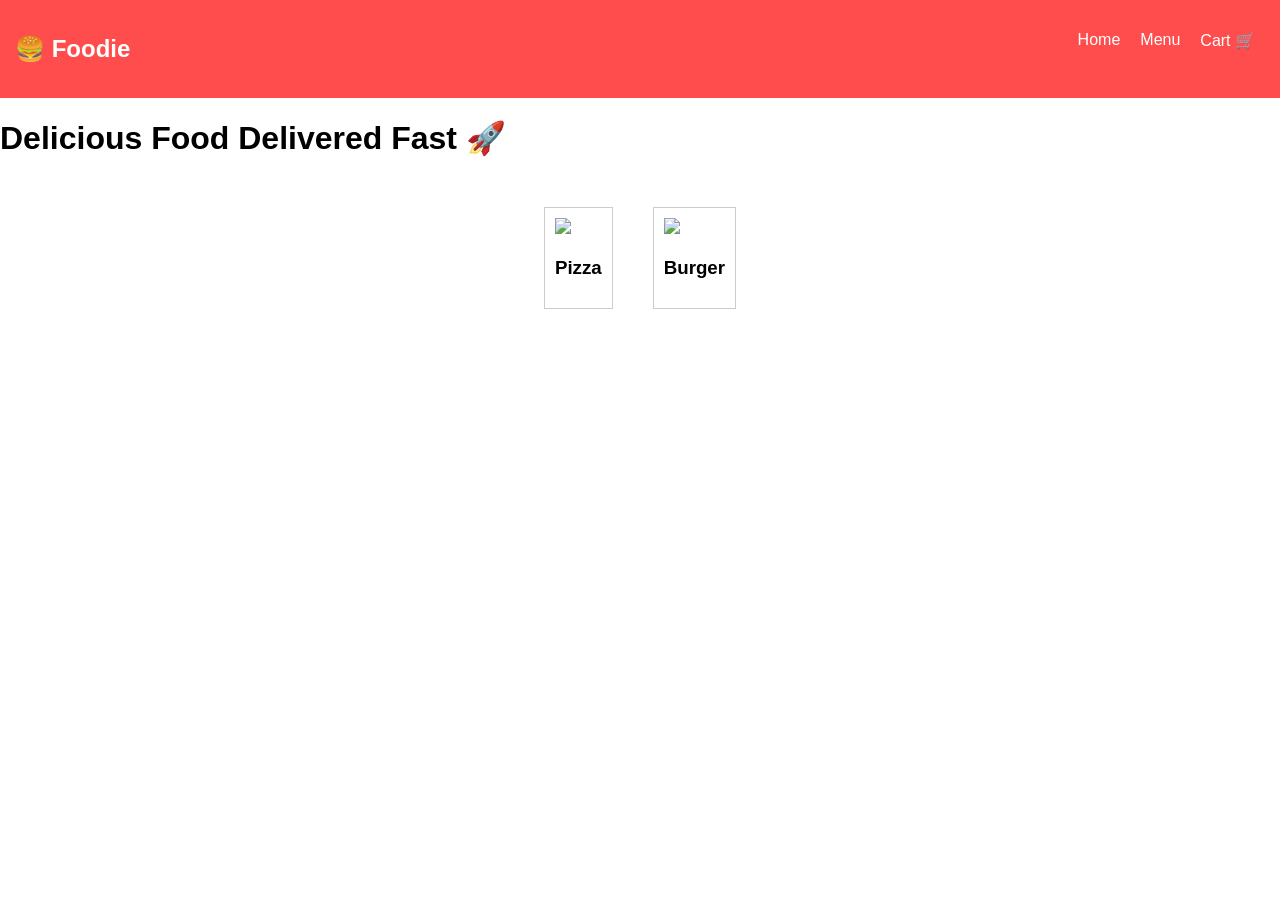
==== index.html @ 23dcef42 "Add files via upload" ====
<!DOCTYPE html>
<html>
<head>
    <title>Foodie</title>
    <link rel="stylesheet" href="style.css">
</head>
<body>

<nav>
    <h2>🍔 Foodie</h2>
    <ul>
        <li><a href="index.html">Home</a></li>
        <li><a href="menu.html">Menu</a></li>
        <li><a href="cart.html">Cart 🛒</a></li>
    </ul>
</nav>

<header>
    <h1>Delicious Food Delivered Fast 🚀</h1>
</header>

<section class="cards">
    <div class="card">
        <img src="https://source.unsplash.com/200x200/?pizza">
        <h3>Pizza</h3>
    </div>

    <div class="card">
        <img src="https://source.unsplash.com/200x200/?burger">
        <h3>Burger</h3>
    </div>
</section>

</body>
</html>
---- style.css ----
body {
    font-family: Arial;
    margin: 0;
}

nav {
    display: flex;
    justify-content: space-between;
    background: #ff4d4d;
    padding: 15px;
    color: white;
}

nav ul {
    display: flex;
    list-style: none;
}

nav ul li {
    margin: 0 10px;
}

nav a {
    color: white;
    text-decoration: none;
}

.cards {
    display: flex;
    justify-content: center;
    margin-top: 30px;
}

.card {
    margin: 20px;
    padding: 10px;
    border: 1px solid #ccc;
    transition: transform 0.3s;
}

.card:hover {
    transform: scale(1.1);
}
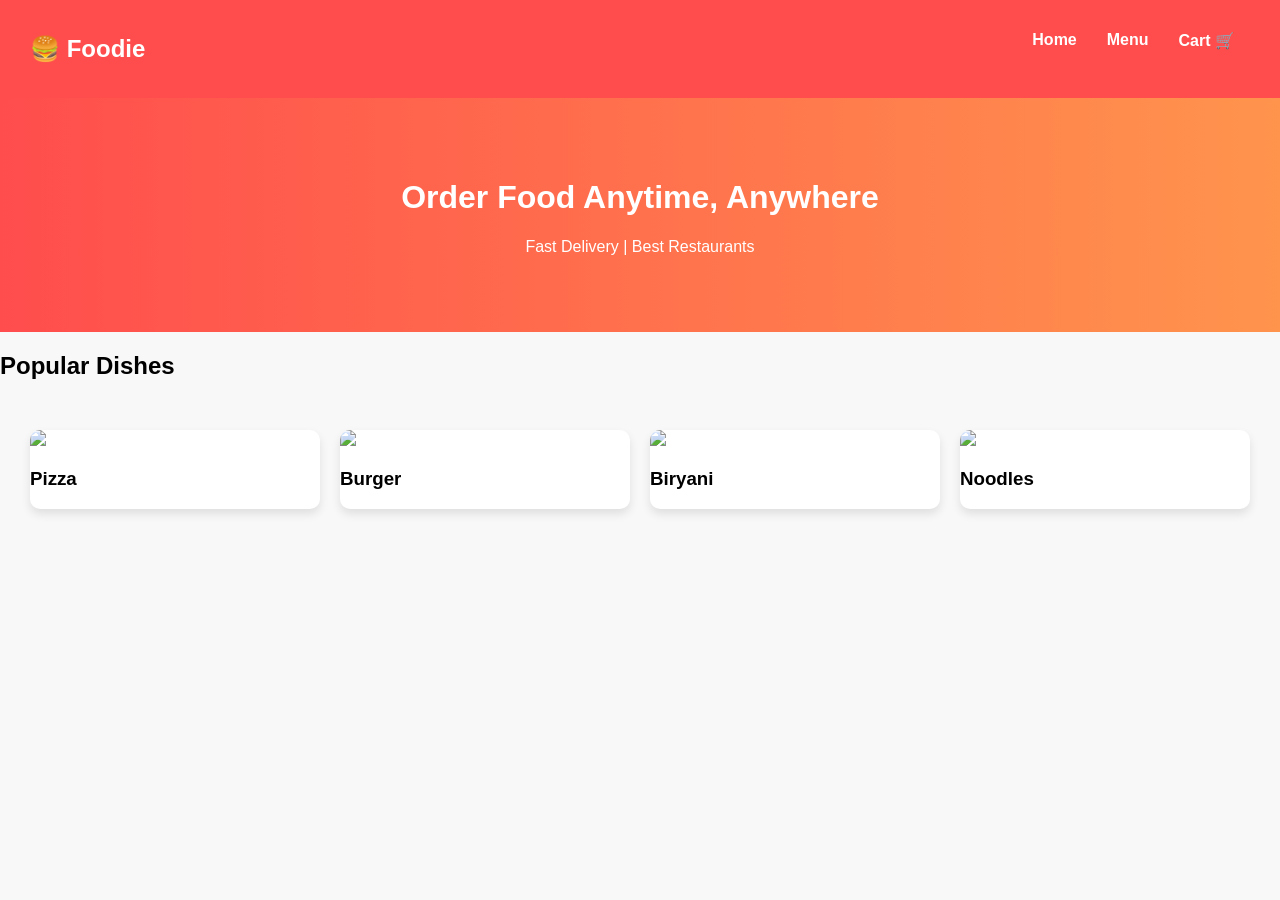
==== commit 08d33c6a: "Add files via upload" ====
--- a/index.html
+++ b/index.html
@@ -9,25 +9,42 @@
 <nav>
     <h2>🍔 Foodie</h2>
     <ul>
-        <li><a href="index.html">Home</a></li>
+        <li><a href="#">Home</a></li>
         <li><a href="menu.html">Menu</a></li>
         <li><a href="cart.html">Cart 🛒</a></li>
     </ul>
 </nav>
 
-<header>
-    <h1>Delicious Food Delivered Fast 🚀</h1>
+<header class="hero">
+    <h1>Order Food Anytime, Anywhere</h1>
+    <p>Fast Delivery | Best Restaurants</p>
 </header>
 
-<section class="cards">
-    <div class="card">
-        <img src="https://source.unsplash.com/200x200/?pizza">
-        <h3>Pizza</h3>
-    </div>
+<section class="restaurants">
+    <h2>Popular Dishes</h2>
 
-    <div class="card">
-        <img src="https://source.unsplash.com/200x200/?burger">
-        <h3>Burger</h3>
+    <div class="cards">
+
+        <div class="card">
+            <img src="https://source.unsplash.com/300x200/?pizza">
+            <h3>Pizza</h3>
+        </div>
+
+        <div class="card">
+            <img src="https://source.unsplash.com/300x200/?burger">
+            <h3>Burger</h3>
+        </div>
+
+        <div class="card">
+            <img src="https://source.unsplash.com/300x200/?biryani">
+            <h3>Biryani</h3>
+        </div>
+
+        <div class="card">
+            <img src="https://source.unsplash.com/300x200/?noodles">
+            <h3>Noodles</h3>
+        </div>
+
     </div>
 </section>
 
--- a/style.css
+++ b/style.css
@@ -1,13 +1,14 @@
 body {
-    font-family: Arial;
     margin: 0;
+    font-family: 'Poppins', sans-serif;
+    background: #f8f8f8;
 }
 
 nav {
     display: flex;
     justify-content: space-between;
     background: #ff4d4d;
-    padding: 15px;
+    padding: 15px 30px;
     color: white;
 }
 
@@ -17,27 +18,78 @@
 }
 
 nav ul li {
-    margin: 0 10px;
+    margin: 0 15px;
 }
 
 nav a {
     color: white;
     text-decoration: none;
+    font-weight: bold;
+}
+
+.hero {
+    text-align: center;
+    padding: 60px;
+    background: linear-gradient(to right, #ff4d4d, #ff944d);
+    color: white;
 }
 
 .cards {
-    display: flex;
-    justify-content: center;
-    margin-top: 30px;
+    display: grid;
+    grid-template-columns: repeat(auto-fit, minmax(200px, 1fr));
+    padding: 30px;
+    gap: 20px;
 }
 
 .card {
-    margin: 20px;
-    padding: 10px;
-    border: 1px solid #ccc;
-    transition: transform 0.3s;
+    background: white;
+    border-radius: 10px;
+    overflow: hidden;
+    transition: 0.3s;
+    box-shadow: 0 5px 10px rgba(0,0,0,0.1);
+}
+
+.card img {
+    width: 100%;
 }
 
 .card:hover {
-    transform: scale(1.1);
+    transform: scale(1.05);
+}
+
+.menu {
+    display: grid;
+    grid-template-columns: repeat(auto-fit, minmax(220px, 1fr));
+    padding: 30px;
+    gap: 20px;
+}
+
+.menu-item {
+    background: white;
+    padding: 15px;
+    border-radius: 10px;
+    text-align: center;
+}
+
+.menu-item img {
+    width: 100%;
+    border-radius: 10px;
+}
+
+button {
+    background: #ff4d4d;
+    color: white;
+    border: none;
+    padding: 10px;
+    cursor: pointer;
+    border-radius: 5px;
+}
+
+button:hover {
+    background: #e60000;
+}
+
+.title {
+    text-align: center;
+    margin-top: 20px;
 }
